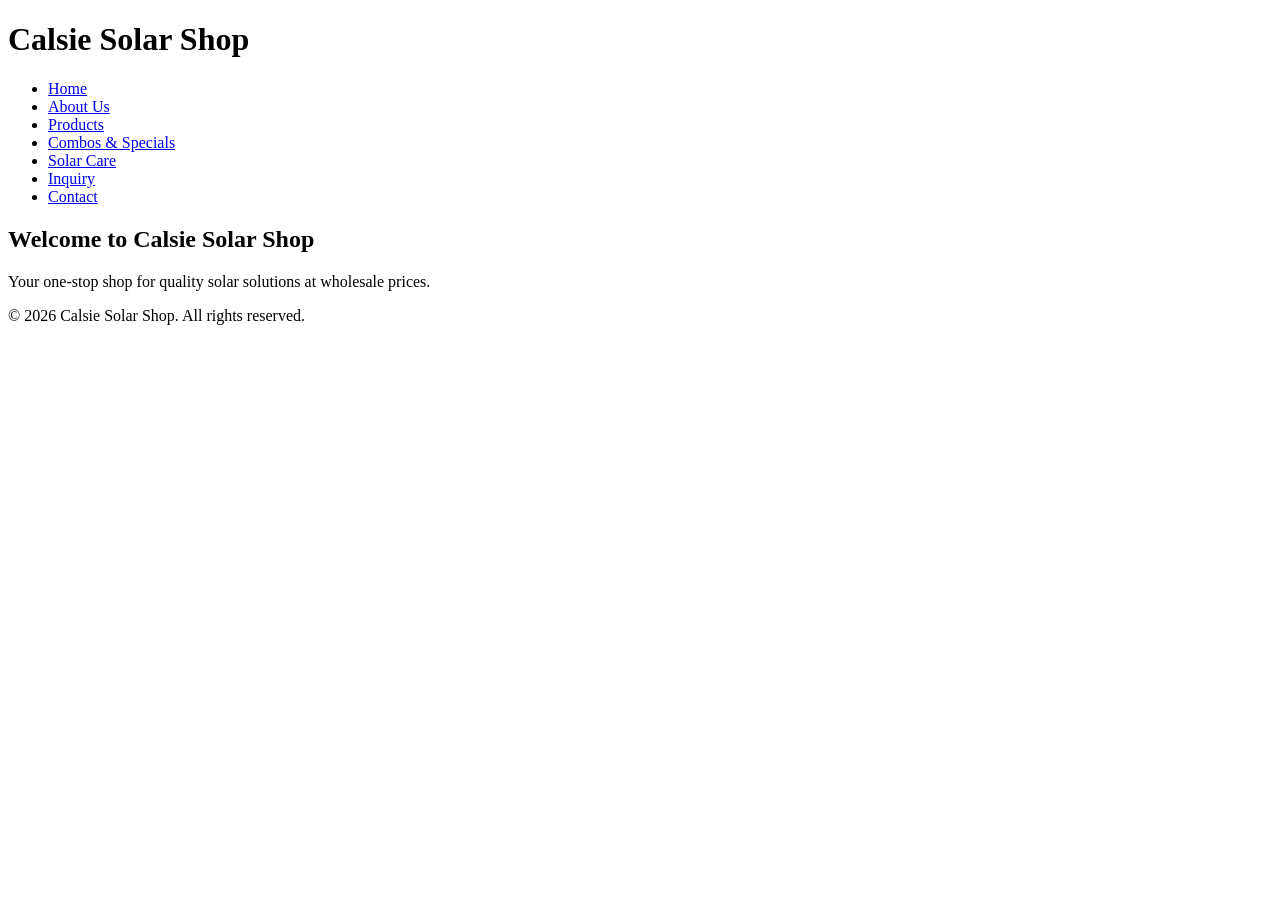
==== index.html @ 4ae5d896 "Initial Calsie Solar Shop website" ====
<!DOCTYPE html>
<html lang="en">
<head>
    <meta charset="UTF-8">
    <meta name="viewport" content="width=device-width, initial-scale=1.0">
    <meta name="description" content="Kelsey Solar Shop - Your one-stop shop for quality solar products and solutions at wholesale prices.">
    <title>Calsie Solar Shop | Home</title>
</head>
<body>

    <header>
        <h1>Calsie Solar Shop</h1>

       <nav>
            <ul>
                <li><a href="index.html">Home</a></li>
                <li><a href="about.html">About Us</a></li>
                <li><a href="products.html">Products</a></li>
                <li><a href="specials.html">Combos & Specials</a></li>
                <li><a href="solar-care.html">Solar Care</a></li>
                <li><a href="inquiry.html">Inquiry</a></li>
                <li><a href="contact.html">Contact</a></li>
            </ul>
        </nav>
    </header>

    <main>

        <section>
            <h2>Welcome to Calsie Solar Shop</h2>
            <p>Your one-stop shop for quality solar solutions at wholesale prices.</p>
        </section>

    </main>

    <footer>
        <p>&copy; 2026 Calsie Solar Shop. All rights reserved.</p>
    </footer>

</body>
</html>
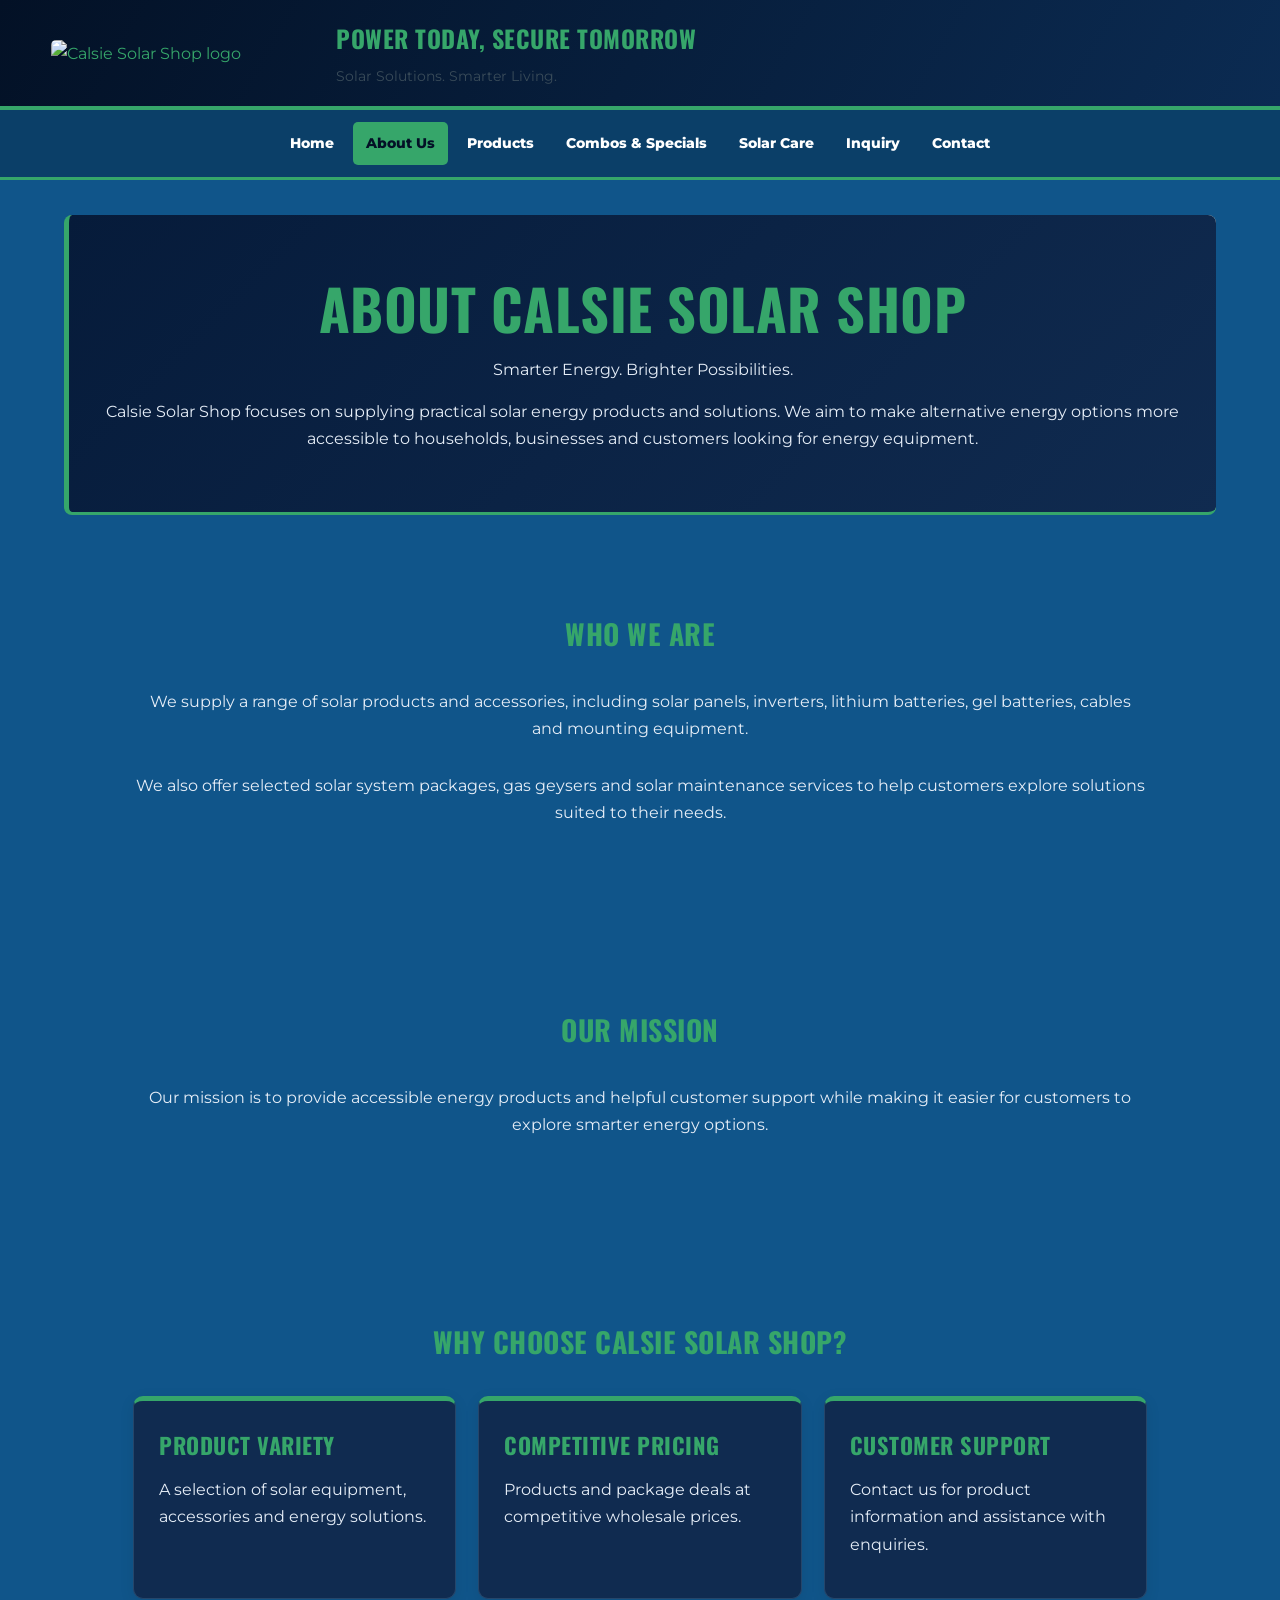
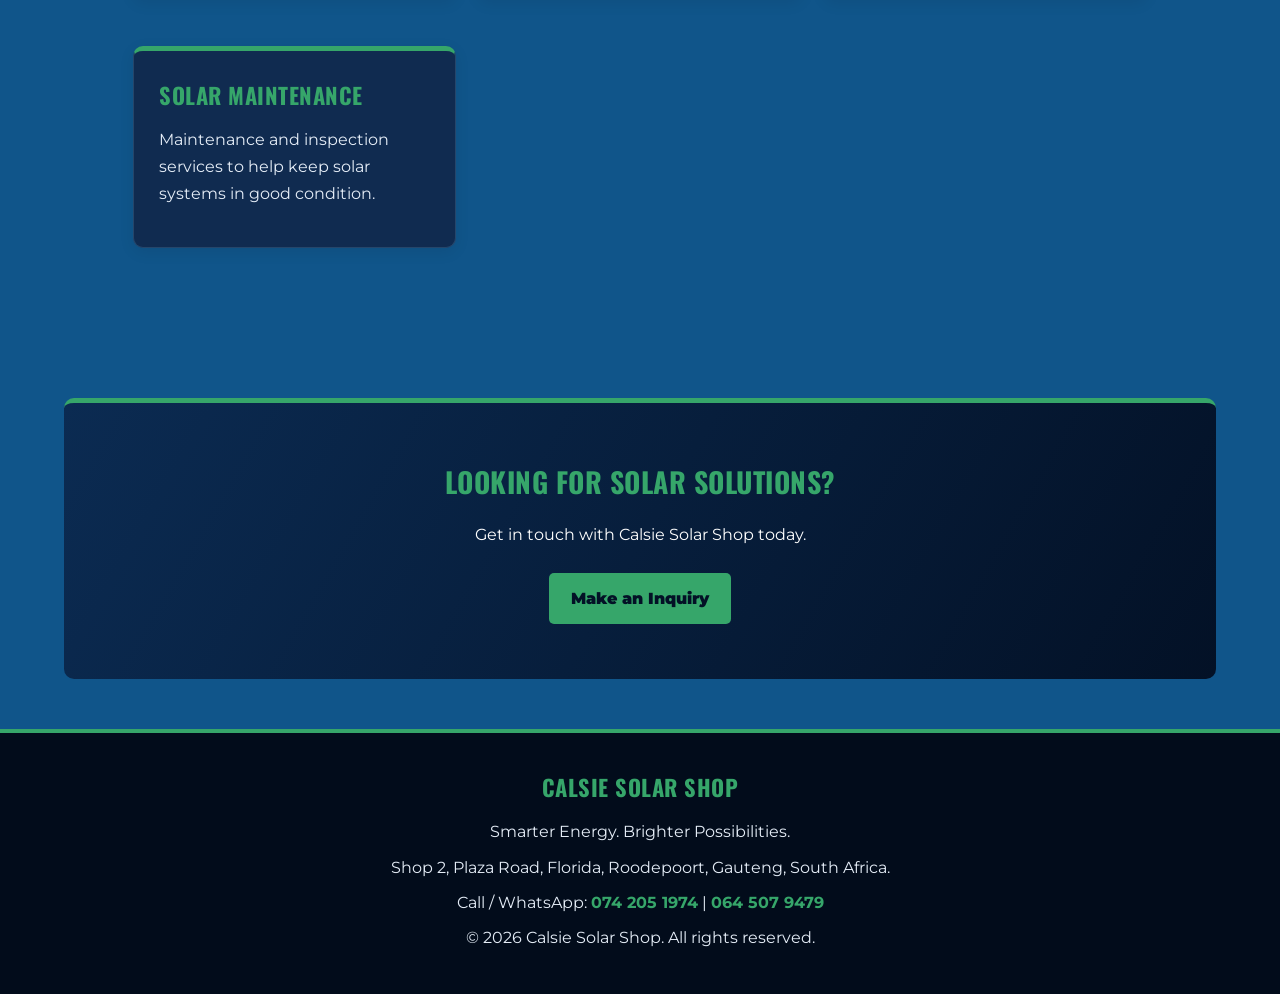
==== commit 8c2cece0: "Update Calsie website design and all pages" ====
--- a/index.html
+++ b/index.html
@@ -3,39 +3,101 @@
 <head>
     <meta charset="UTF-8">
     <meta name="viewport" content="width=device-width, initial-scale=1.0">
-    <meta name="description" content="Kelsey Solar Shop - Your one-stop shop for quality solar products and solutions at wholesale prices.">
-    <title>Calsie Solar Shop | Home</title>
+    <meta name="description" content="Learn more about Calsie Solar Shop and its solar energy products and services.">
+    <title>About Us | Calsie Solar Shop</title>
+    <link rel="stylesheet" href="css/style.css">
 </head>
 <body>
 
-    <header>
-        <h1>Calsie Solar Shop</h1>
+<header class="site-header">
+    <div class="header-brand">
+        <a href="index.html" class="brand-logo">
+            <img src="images/calsie-logo.jpg" alt="Calsie Solar Shop logo">
+        </a>
+        <div class="brand-copy">
+            <h1>Power Today, Secure Tomorrow</h1>
+            <p>Solar Solutions. Smarter Living.</p>
+        </div>
+    </div>
+</header>
 
-       <nav>
-            <ul>
-                <li><a href="index.html">Home</a></li>
-                <li><a href="about.html">About Us</a></li>
-                <li><a href="products.html">Products</a></li>
-                <li><a href="specials.html">Combos & Specials</a></li>
-                <li><a href="solar-care.html">Solar Care</a></li>
-                <li><a href="inquiry.html">Inquiry</a></li>
-                <li><a href="contact.html">Contact</a></li>
-            </ul>
-        </nav>
-    </header>
+<nav class="main-navigation">
+    <ul>
+        <li><a href="index.html">Home</a></li>
+        <li><a href="about.html" class="active">About Us</a></li>
+        <li><a href="products.html">Products</a></li>
+        <li><a href="specials.html">Combos &amp; Specials</a></li>
+        <li><a href="solar-care.html">Solar Care</a></li>
+        <li><a href="inquiry.html">Inquiry</a></li>
+        <li><a href="contact.html">Contact</a></li>
+    </ul>
+</nav>
 
-    <main>
+<main>
 
-        <section>
-            <h2>Welcome to Calsie Solar Shop</h2>
-            <p>Your one-stop shop for quality solar solutions at wholesale prices.</p>
-        </section>
+    <section class="welcome-section">
+        <h1>About Calsie Solar Shop</h1>
+        <p>Smarter Energy. Brighter Possibilities.</p>
+        <p>Calsie Solar Shop focuses on supplying practical solar energy products and solutions. We aim to make alternative energy options more accessible to households, businesses and customers looking for energy equipment.</p>
+    </section>
 
-    </main>
+    <section class="featured-section">
+        <h2>Who We Are</h2>
+        <p>We supply a range of solar products and accessories, including solar panels, inverters, lithium batteries, gel batteries, cables and mounting equipment.</p>
+        <p>We also offer selected solar system packages, gas geysers and solar maintenance services to help customers explore solutions suited to their needs.</p>
+    </section>
 
-    <footer>
-        <p>&copy; 2026 Calsie Solar Shop. All rights reserved.</p>
-    </footer>
+    <section class="featured-section">
+        <h2>Our Mission</h2>
+        <p>Our mission is to provide accessible energy products and helpful customer support while making it easier for customers to explore smarter energy options.</p>
+    </section>
+
+    <section class="featured-section">
+        <h2>Why Choose Calsie Solar Shop?</h2>
+
+        <div class="feature-grid">
+
+            <article class="feature-card">
+                <h3>Product Variety</h3>
+                <p>A selection of solar equipment, accessories and energy solutions.</p>
+            </article>
+
+            <article class="feature-card">
+                <h3>Competitive Pricing</h3>
+                <p>Products and package deals at competitive wholesale prices.</p>
+            </article>
+
+            <article class="feature-card">
+                <h3>Customer Support</h3>
+                <p>Contact us for product information and assistance with enquiries.</p>
+            </article>
+
+            <article class="feature-card">
+                <h3>Solar Maintenance</h3>
+                <p>Maintenance and inspection services to help keep solar systems in good condition.</p>
+            </article>
+
+        </div>
+    </section>
+
+    <section class="contact-cta">
+        <h2>Looking for Solar Solutions?</h2>
+        <p>Get in touch with Calsie Solar Shop today.</p>
+        <a href="inquiry.html" class="button-light">Make an Inquiry</a>
+    </section>
+
+</main>
+
+<footer class="site-footer">
+    <h3>Calsie Solar Shop</h3>
+    <p>Smarter Energy. Brighter Possibilities.</p>
+    <p>Shop 2, Plaza Road, Florida, Roodepoort, Gauteng, South Africa.</p>
+    <p>Call / WhatsApp:
+        <a href="tel:+27742051974">074 205 1974</a> |
+        <a href="tel:+27645079479">064 507 9479</a>
+    </p>
+    <p>&copy; 2026 Calsie Solar Shop. All rights reserved.</p>
+</footer>
 
 </body>
 </html>
--- a/css/style.css
+++ b/css/style.css
@@ -0,0 +1,1192 @@
+@import url('https://fonts.googleapis.com/css2?family=Montserrat:wght@400;500;600;700;800;900&family=Oswald:wght@400;500;600;700&display=swap');
+/* =========================================
+   CALSIE SOLAR SHOP
+   Main Website Stylesheet
+   ========================================= */
+
+/* 1. COLOUR PALETTE */
+
+:root {
+    --primary-green: #39D353;
+    --dark-green: #168A3A;
+    --light-green: #E2FFE8;
+
+    --primary-blue: #061B3A;
+    --dark-blue: #031126;
+    --light-blue: #102B50;
+
+    --dark-navy: #031126;
+    --text-color: #F5F7FA;
+    --light-grey: #102B50;
+    --white: #FFFFFF;
+    --border-color: #25466B;
+
+    --accent-red: #E51D2A;
+    --shadow: 0 5px 20px rgba(0, 0, 0, 0.3);
+}
+
+
+/* 2. GENERAL PAGE SETTINGS */
+
+* {
+    margin: 0;
+    padding: 0;
+    box-sizing: border-box;
+}
+
+html {
+    scroll-behavior: smooth;
+}
+
+body {
+    font-family: Arial, Helvetica, sans-serif;
+    background-color: var(--white);
+    color: var(--text-color);
+    line-height: 1.7;
+    font-size: 16px;
+}
+
+img {
+    max-width: 100%;
+    height: auto;
+    display: block;
+}
+
+a {
+    color: var(--primary-blue);
+    text-decoration: none;
+}
+
+a:hover {
+    color: var(--dark-green);
+}
+
+
+/* 3. HEADER */
+
+header {
+    background-color: var(--white);
+    padding: 20px 5%;
+    border-bottom: 3px solid var(--primary-green);
+    box-shadow: var(--shadow);
+}
+
+header h1 {
+    color: var(--dark-green);
+    font-size: 30px;
+    margin-bottom: 12px;
+}
+
+
+/* 4. NAVIGATION BAR */
+
+nav {
+    background-color: var(--dark-green);
+    padding: 15px 5%;
+}
+
+nav ul {
+    list-style: none;
+    display: flex;
+    justify-content: center;
+    align-items: center;
+    flex-wrap: wrap;
+    gap: 10px;
+}
+
+nav ul li a {
+    color: var(--white);
+    font-weight: bold;
+    padding: 10px 15px;
+    display: block;
+    border-radius: 5px;
+    transition: 0.3s ease;
+}
+
+nav ul li a:hover {
+    background-color: var(--primary-blue);
+    color: var(--white);
+}
+
+
+/* 5. MAIN CONTENT */
+
+main {
+    width: 90%;
+    max-width: 1200px;
+    margin: 35px auto;
+}
+
+section {
+    margin-bottom: 40px;
+}
+
+section h2 {
+    color: var(--dark-green);
+    font-size: 28px;
+    margin-bottom: 15px;
+}
+
+h3 {
+    color: var(--dark-blue);
+    font-size: 21px;
+    margin-bottom: 12px;
+}
+
+p {
+    margin-bottom: 15px;
+}
+
+
+/* 6. HOME PAGE INTRODUCTION */
+
+main > section:first-child {
+    background-color: var(--light-green);
+    padding: 45px 35px;
+    border-left: 5px solid var(--primary-green);
+    border-radius: 8px;
+}
+
+main > section:first-child h2 {
+    font-size: 34px;
+}
+
+
+/* 7. PRODUCT AND SERVICE CARDS */
+
+article {
+    background-color: var(--white);
+    border: 1px solid var(--border-color);
+    border-radius: 10px;
+    padding: 25px;
+    margin-bottom: 25px;
+    box-shadow: var(--shadow);
+    transition: transform 0.3s ease;
+}
+
+article:hover {
+    transform: translateY(-4px);
+}
+
+article h3 {
+    color: var(--dark-green);
+}
+
+article ul {
+    padding-left: 25px;
+    margin: 15px 0;
+}
+
+article li {
+    margin-bottom: 7px;
+}
+
+
+/* 8. PRICES */
+
+article h2 {
+    color: var(--primary-green);
+    font-size: 27px;
+    margin: 15px 0;
+}
+
+
+/* 9. BLACK FRIDAY SPECIALS */
+
+#black-friday {
+    background-color: var(--light-blue);
+    padding: 30px;
+    border-radius: 10px;
+    border-top: 5px solid var(--primary-blue);
+}
+
+#black-friday > h2 {
+    color: var(--dark-blue);
+    text-align: center;
+    font-size: 32px;
+}
+
+#black-friday > p {
+    text-align: center;
+}
+
+#black-friday article {
+    border-top: 4px solid var(--primary-green);
+}
+
+#black-friday article h2 {
+    color: var(--primary-blue);
+}
+
+
+/* 10. BUTTONS AND LINKS */
+
+button,
+input[type="submit"],
+input[type="reset"] {
+    background-color: var(--primary-green);
+    color: var(--white);
+    border: none;
+    padding: 12px 22px;
+    border-radius: 5px;
+    font-size: 16px;
+    font-weight: bold;
+    cursor: pointer;
+    transition: 0.3s ease;
+}
+
+button:hover,
+input[type="submit"]:hover,
+input[type="reset"]:hover {
+    background-color: var(--dark-blue);
+}
+
+article a,
+main section a {
+    display: inline-block;
+    background-color: var(--primary-blue);
+    color: var(--white);
+    padding: 10px 18px;
+    border-radius: 5px;
+    margin-top: 10px;
+    font-weight: bold;
+}
+
+article a:hover,
+main section a:hover {
+    background-color: var(--dark-green);
+    color: var(--white);
+}
+
+
+/* 11. FORMS */
+
+form {
+    background-color: var(--light-grey);
+    padding: 30px;
+    border-radius: 10px;
+    max-width: 750px;
+    margin: 25px auto;
+}
+
+label {
+    display: block;
+    font-weight: bold;
+    color: var(--dark-navy);
+    margin-bottom: 7px;
+}
+
+input,
+select,
+textarea {
+    width: 100%;
+    padding: 12px;
+    margin-bottom: 20px;
+    border: 1px solid var(--border-color);
+    border-radius: 5px;
+    font-size: 16px;
+    font-family: inherit;
+}
+
+input:focus,
+select:focus,
+textarea:focus {
+    outline: 2px solid var(--primary-blue);
+    border-color: var(--primary-blue);
+}
+
+textarea {
+    min-height: 130px;
+    resize: vertical;
+}
+
+
+/* 12. CONTACT INFORMATION */
+
+address {
+    font-style: normal;
+    background-color: var(--light-green);
+    padding: 25px;
+    border-radius: 8px;
+}
+
+
+/* 13. FOOTER */
+
+footer {
+    background-color: var(--dark-navy);
+    color: var(--white);
+    text-align: center;
+    padding: 30px 15px;
+    margin-top: 50px;
+}
+
+footer p {
+    margin-bottom: 8px;
+}
+
+footer a {
+    color: #A9D9F5;
+}
+
+footer a:hover {
+    color: var(--white);
+}
+
+
+/* 14. TABLETS */
+
+@media screen and (max-width: 768px) {
+
+    header {
+        text-align: center;
+    }
+
+    header h1 {
+        font-size: 25px;
+    }
+
+    nav ul {
+        flex-direction: column;
+        gap: 3px;
+    }
+
+    nav ul li {
+        width: 100%;
+        text-align: center;
+    }
+
+    main {
+        width: 94%;
+    }
+
+    section h2 {
+        font-size: 24px;
+    }
+
+    main > section:first-child {
+        padding: 30px 20px;
+    }
+
+    #black-friday {
+        padding: 18px;
+    }
+
+}
+
+
+/* 15. MOBILE PHONES */
+
+@media screen and (max-width: 480px) {
+
+    body {
+        font-size: 15px;
+    }
+
+    header h1 {
+        font-size: 22px;
+    }
+
+    nav ul li a {
+        padding: 9px;
+    }
+
+    main {
+        width: 92%;
+        margin: 20px auto;
+    }
+
+    main > section:first-child h2 {
+        font-size: 25px;
+    }
+
+    article {
+        padding: 18px;
+    }
+
+    article h2 {
+        font-size: 23px;
+    }
+
+    form {
+        padding: 20px;
+    }
+
+    #black-friday > h2 {
+        font-size: 25px;
+    }
+
+}
+/* =========================================
+   CALSIE SOLAR SHOP - UPDATED DESIGN
+   Blue-primary colour scheme
+   ========================================= */
+
+/* UPDATED COLOUR PALETTE */
+
+:root {
+    --primary-green: #36A66A;
+    --dark-green: #237B4A;
+    --light-green: #E4F3E9;
+
+    --primary-blue: #10558A;
+    --dark-blue: #0B3F68;
+    --light-blue: #EAF2F8;
+
+    --dark-navy: #102B40;
+    --text-color: #394B59;
+    --light-grey: #F4F7F8;
+    --white: #FFFFFF;
+
+    --border-color: #DCE4E8;
+
+    --shadow: 0 4px 15px rgba(0, 0, 0, 0.08);
+}
+
+
+/* HEADER */
+
+.site-header {
+    background-color: var(--white);
+    padding: 22px 5%;
+    border-bottom: 3px solid var(--primary-green);
+    box-shadow: var(--shadow);
+}
+
+.header-brand {
+    max-width: 1200px;
+    margin: auto;
+}
+
+.brand-name {
+    color: var(--primary-blue);
+    font-size: 30px;
+    font-weight: bold;
+}
+
+.brand-name span {
+    color: var(--dark-blue);
+}
+
+.header-brand p {
+    color: var(--text-color);
+    margin: 5px 0 0;
+}
+
+
+/* HORIZONTAL NAVIGATION */
+
+.main-navigation {
+    background-color: var(--primary-blue);
+    padding: 12px 3%;
+    position: relative;
+    z-index: 10;
+}
+
+.main-navigation ul {
+    display: flex;
+    flex-direction: row;
+    justify-content: center;
+    align-items: center;
+    flex-wrap: wrap;
+    gap: 5px;
+    list-style: none;
+    margin: 0;
+    padding: 0;
+}
+
+.main-navigation ul li {
+    width: auto;
+}
+
+.main-navigation ul li a {
+    display: block;
+    color: var(--white);
+    padding: 10px 13px;
+    font-size: 14px;
+    font-weight: bold;
+    border-radius: 5px;
+    transition: background-color 0.3s ease;
+}
+
+.main-navigation ul li a:hover,
+.main-navigation ul li a.active {
+    background-color: var(--dark-blue);
+    color: var(--white);
+}
+
+
+/* HERO SECTION */
+
+.hero-section {
+    background: linear-gradient(
+        120deg,
+        var(--dark-blue),
+        var(--primary-blue)
+    );
+    color: var(--white);
+    padding: 80px 8%;
+    border-radius: 12px;
+    margin-bottom: 40px;
+}
+
+.hero-content {
+    max-width: 800px;
+}
+
+.hero-label,
+.promotion-label {
+    color: #B8E8CE;
+    font-weight: bold;
+    letter-spacing: 2px;
+    font-size: 13px;
+}
+
+.hero-section h1 {
+    color: var(--white);
+    font-size: clamp(32px, 5vw, 48px);
+    line-height: 1.2;
+    margin-bottom: 20px;
+}
+
+.hero-section p {
+    color: var(--white);
+    font-size: 17px;
+}
+
+.hero-buttons {
+    display: flex;
+    flex-wrap: wrap;
+    gap: 12px;
+    margin-top: 25px;
+}
+
+
+/* BUTTONS */
+
+.button-primary,
+.button-secondary,
+.button-light {
+    display: inline-block;
+    padding: 12px 22px;
+    border-radius: 5px;
+    font-weight: bold;
+    text-decoration: none;
+    transition: 0.3s ease;
+}
+
+.button-primary {
+    background-color: var(--primary-blue);
+    color: var(--white);
+}
+
+.button-primary:hover {
+    background-color: var(--dark-blue);
+    color: var(--white);
+}
+
+.button-secondary {
+    background-color: var(--white);
+    color: var(--dark-blue);
+}
+
+.button-secondary:hover {
+    background-color: var(--light-green);
+    color: var(--dark-blue);
+}
+
+.button-light {
+    background-color: var(--white);
+    color: var(--dark-blue);
+}
+
+.button-light:hover {
+    background-color: var(--light-green);
+    color: var(--dark-blue);
+}
+
+
+/* WELCOME SECTION */
+
+.welcome-section {
+    background-color: var(--light-blue);
+    padding: 35px;
+    border-left: 5px solid var(--primary-blue);
+    border-radius: 8px;
+}
+
+.welcome-section h2 {
+    color: var(--dark-blue);
+}
+
+
+/* PRODUCT GRID */
+
+.featured-section {
+    text-align: center;
+    padding: 30px 0;
+}
+
+.featured-section > p {
+    margin-bottom: 30px;
+}
+
+.feature-grid {
+    display: grid;
+    grid-template-columns: repeat(3, 1fr);
+    gap: 22px;
+    margin: 25px 0;
+    text-align: left;
+}
+
+.feature-card {
+    background-color: var(--white);
+    border: 1px solid var(--border-color);
+    border-top: 4px solid var(--primary-blue);
+    border-radius: 9px;
+    padding: 25px;
+    box-shadow: var(--shadow);
+    transition: transform 0.3s ease;
+}
+
+.feature-card:hover {
+    transform: translateY(-5px);
+    border-top-color: var(--primary-green);
+}
+
+.feature-card h3 {
+    color: var(--dark-blue);
+}
+
+
+/* BLACK FRIDAY PROMOTION */
+
+.promotion-section {
+    background: linear-gradient(
+        120deg,
+        var(--primary-blue),
+        var(--dark-blue)
+    );
+    color: var(--white);
+    padding: 45px 35px;
+    border-radius: 10px;
+    text-align: center;
+}
+
+.promotion-section h2,
+.promotion-section h3 {
+    color: var(--white);
+}
+
+.promotion-section p {
+    color: var(--white);
+}
+
+
+/* SOLAR CARE */
+
+.solar-care-section {
+    background-color: var(--light-green);
+    padding: 35px;
+    border-radius: 10px;
+    border-left: 5px solid var(--primary-green);
+}
+
+.solar-care-section h2 {
+    color: var(--dark-blue);
+}
+
+.solar-care-section ul {
+    padding-left: 25px;
+    margin-bottom: 20px;
+}
+
+
+/* CONTACT CALL TO ACTION */
+
+.contact-cta {
+    background-color: var(--dark-blue);
+    color: var(--white);
+    padding: 45px 30px;
+    text-align: center;
+    border-radius: 10px;
+}
+
+.contact-cta h2 {
+    color: var(--white);
+}
+
+.contact-cta p {
+    color: var(--white);
+}
+
+
+/* FOOTER */
+
+.site-footer {
+    background-color: var(--dark-navy);
+    color: var(--white);
+    text-align: center;
+    padding: 35px 15px;
+    margin-top: 50px;
+}
+
+.site-footer h3 {
+    color: var(--white);
+}
+
+.site-footer a {
+    color: #A9D9F5;
+}
+
+.site-footer a:hover {
+    color: var(--primary-green);
+}
+
+
+/* TABLET RESPONSIVENESS */
+
+@media screen and (max-width: 900px) {
+
+    .main-navigation ul {
+        gap: 2px;
+    }
+
+    .main-navigation ul li a {
+        padding: 9px 10px;
+        font-size: 13px;
+    }
+
+    .feature-grid {
+        grid-template-columns: repeat(2, 1fr);
+    }
+
+}
+
+
+/* MOBILE RESPONSIVENESS */
+
+@media screen and (max-width: 600px) {
+
+    .main-navigation ul {
+        justify-content: center;
+    }
+
+    .main-navigation ul li {
+        width: auto;
+    }
+
+    .main-navigation ul li a {
+        padding: 9px 10px;
+        font-size: 12px;
+    }
+
+    .feature-grid {
+        grid-template-columns: 1fr;
+    }
+
+    .hero-section {
+        padding: 45px 22px;
+    }
+
+    .hero-section h1 {
+        font-size: 32px;
+    }
+
+    .hero-buttons {
+        flex-direction: column;
+    }
+
+    .hero-buttons a {
+        text-align: center;
+    }
+
+    .welcome-section,
+    .solar-care-section {
+        padding: 25px 20px;
+    }
+
+    .promotion-section,
+    .contact-cta {
+        padding: 35px 20px;
+    }
+
+}
+/* Stronger green accents */
+
+.site-header {
+    border-bottom: 4px solid var(--primary-green);
+}
+
+.main-navigation {
+    background-color: var(--dark-blue);
+    border-bottom: 3px solid var(--primary-green);
+}
+
+.main-navigation ul li a:hover,
+.main-navigation ul li a.active {
+    background-color: var(--primary-green);
+    color: var(--white);
+}
+
+.feature-card {
+    border-top: 4px solid var(--primary-green);
+}
+
+.promotion-section {
+    border-bottom: 5px solid var(--primary-green);
+}
+
+.contact-cta {
+    border-top: 5px solid var(--primary-green);
+}
+
+.button-primary {
+    background-color: var(--primary-blue);
+    border-left: 4px solid var(--primary-green);
+}
+
+.hero-section {
+    border-bottom: 5px solid var(--primary-green);
+}
+/* =================================
+   CALSIE SOLAR SHOP - NEW BRAND LOOK
+================================= */
+
+/* General website */
+body {
+    background-color: var(--primary-blue);
+    color: var(--text-color);
+    font-family: 'Montserrat', sans-serif;
+    margin: 0;
+    line-height: 1.7;
+}
+
+h1, h2, h3, h4 {
+    font-family: 'Oswald', sans-serif;
+    font-weight: 700;
+    text-transform: uppercase;
+    letter-spacing: 0.5px;
+    color: var(--white);
+}
+
+h1 {
+    font-size: clamp(2rem, 5vw, 3.5rem);
+}
+
+h2 {
+    font-size: clamp(1.6rem, 4vw, 2.4rem);
+}
+
+h3 {
+    font-size: 1.4rem;
+}
+
+p, li, label {
+    color: #E5EDF7;
+}
+
+/* Header and logo */
+.site-header {
+    background: linear-gradient(120deg, #031126, #0B2B52);
+    border-bottom: 4px solid var(--primary-green);
+    padding: 18px 4%;
+}
+
+.header-brand {
+    display: flex;
+    align-items: center;
+    justify-content: flex-start;
+    gap: 25px;
+    max-width: 1300px;
+    margin: auto;
+}
+
+.brand-logo {
+    display: block;
+    flex-shrink: 0;
+}
+
+.brand-logo img {
+    display: block;
+    width: 260px;
+    max-width: 100%;
+    height: auto;
+    border-radius: 5px;
+}
+
+.brand-copy h1 {
+    font-size: 1.5rem;
+    color: var(--primary-green);
+    margin: 0 0 5px;
+}
+
+.brand-copy p {
+    margin: 0;
+    font-size: 0.9rem;
+}
+
+/* Navigation */
+.main-navigation {
+    background-color: var(--dark-blue);
+    border-bottom: 3px solid var(--primary-green);
+    padding: 12px 3%;
+}
+
+.main-navigation ul {
+    display: flex;
+    flex-direction: row;
+    justify-content: center;
+    align-items: center;
+    flex-wrap: wrap;
+    gap: 6px;
+    list-style: none;
+    margin: 0;
+    padding: 0;
+}
+
+.main-navigation ul li {
+    width: auto;
+}
+
+.main-navigation ul li a {
+    display: block;
+    color: white;
+    padding: 10px 13px;
+    font-family: 'Montserrat', sans-serif;
+    font-size: 0.85rem;
+    font-weight: 800;
+    text-decoration: none;
+    border-radius: 5px;
+    transition: 0.3s ease;
+}
+
+.main-navigation ul li a:hover,
+.main-navigation ul li a.active {
+    background-color: var(--primary-green);
+    color: #031126;
+}
+
+/* Main content sections */
+main {
+    background-color: var(--primary-blue);
+}
+
+.welcome-section,
+.featured-section {
+    background-color: var(--primary-blue);
+    padding: 55px 6%;
+    text-align: center;
+}
+
+.welcome-section {
+    background: linear-gradient(135deg, #061B3A, #102B50);
+    border-bottom: 3px solid var(--primary-green);
+}
+
+.welcome-section h1 {
+    color: var(--primary-green);
+}
+
+.featured-section h2 {
+    color: var(--primary-green);
+    margin-bottom: 30px;
+}
+
+/* Product and service cards */
+.feature-grid {
+    display: grid;
+    grid-template-columns: repeat(auto-fit, minmax(240px, 1fr));
+    gap: 22px;
+    max-width: 1300px;
+    margin: 30px auto;
+}
+
+.feature-card {
+    background: #102B50;
+    border: 1px solid #25466B;
+    border-top: 5px solid var(--primary-green);
+    border-radius: 10px;
+    padding: 25px;
+    box-shadow: var(--shadow);
+    transition: transform 0.3s ease, border-color 0.3s ease;
+    text-align: left;
+}
+
+.feature-card:hover {
+    transform: translateY(-6px);
+    border-top-color: var(--accent-red);
+}
+
+.feature-card h2,
+.feature-card h3 {
+    color: var(--primary-green);
+}
+
+.feature-card ul {
+    padding-left: 20px;
+}
+
+.feature-card li {
+    margin-bottom: 8px;
+}
+
+/* Promotions */
+.promotion-section {
+    background: linear-gradient(135deg, #031126, #102B50);
+    padding: 55px 6%;
+    border-top: 4px solid var(--primary-green);
+    border-bottom: 5px solid var(--accent-red);
+    text-align: center;
+}
+
+.promotion-section > h2 {
+    color: var(--accent-red);
+    font-size: clamp(2rem, 5vw, 3rem);
+}
+
+/* Call to action sections */
+.contact-cta {
+    background: linear-gradient(120deg, #0B2B52, #031126);
+    border-top: 5px solid var(--primary-green);
+    padding: 55px 6%;
+    text-align: center;
+}
+
+.contact-cta h2 {
+    color: var(--primary-green);
+}
+
+/* Buttons */
+.button-primary {
+    display: inline-block;
+    background-color: var(--primary-green);
+    color: #031126;
+    border: none;
+    border-left: 5px solid var(--accent-red);
+    border-radius: 5px;
+    padding: 12px 22px;
+    font-family: 'Montserrat', sans-serif;
+    font-weight: 900;
+    text-decoration: none;
+    cursor: pointer;
+    transition: 0.3s ease;
+}
+
+.button-primary:hover {
+    background-color: #FFFFFF;
+    color: var(--dark-blue);
+    transform: translateY(-2px);
+}
+
+.button-light {
+    display: inline-block;
+    background-color: var(--primary-green);
+    color: #031126;
+    padding: 12px 22px;
+    border-radius: 5px;
+    font-weight: 900;
+    text-decoration: none;
+}
+
+/* Forms */
+form {
+    max-width: 750px;
+    margin: 30px auto;
+    text-align: left;
+    background-color: #102B50;
+    padding: 30px;
+    border-radius: 10px;
+    border-top: 5px solid var(--primary-green);
+}
+
+form label {
+    display: block;
+    margin: 15px 0 7px;
+    font-weight: 700;
+}
+
+form input,
+form select,
+form textarea {
+    display: block;
+    width: 100%;
+    box-sizing: border-box;
+    padding: 13px;
+    border: 1px solid #52708F;
+    border-radius: 5px;
+    background-color: #F5F7FA;
+    color: #172B40;
+    font-family: 'Montserrat', sans-serif;
+}
+
+form button {
+    margin-top: 20px;
+}
+
+/* Links */
+a {
+    color: var(--primary-green);
+}
+
+a:hover {
+    color: #FFFFFF;
+}
+
+/* Footer */
+.site-footer {
+    background-color: #020C1B;
+    border-top: 4px solid var(--primary-green);
+    padding: 35px 5%;
+    text-align: center;
+}
+
+.site-footer h3 {
+    color: var(--primary-green);
+}
+
+.site-footer a {
+    color: var(--primary-green);
+    font-weight: 700;
+}
+
+/* Mobile responsiveness */
+@media (max-width: 700px) {
+    .header-brand {
+        flex-direction: column;
+        text-align: center;
+        gap: 12px;
+    }
+
+    .brand-logo img {
+        width: 230px;
+    }
+
+    .brand-copy h1 {
+        font-size: 1.3rem;
+    }
+
+    .main-navigation ul {
+        gap: 3px;
+    }
+
+    .main-navigation ul li a {
+        padding: 9px 10px;
+        font-size: 0.75rem;
+    }
+
+    .welcome-section,
+    .featured-section,
+    .promotion-section,
+    .contact-cta {
+        padding: 35px 5%;
+    }
+
+    .feature-grid {
+        grid-template-columns: 1fr;
+    }
+
+    form {
+        padding: 20px;
+    }
+}
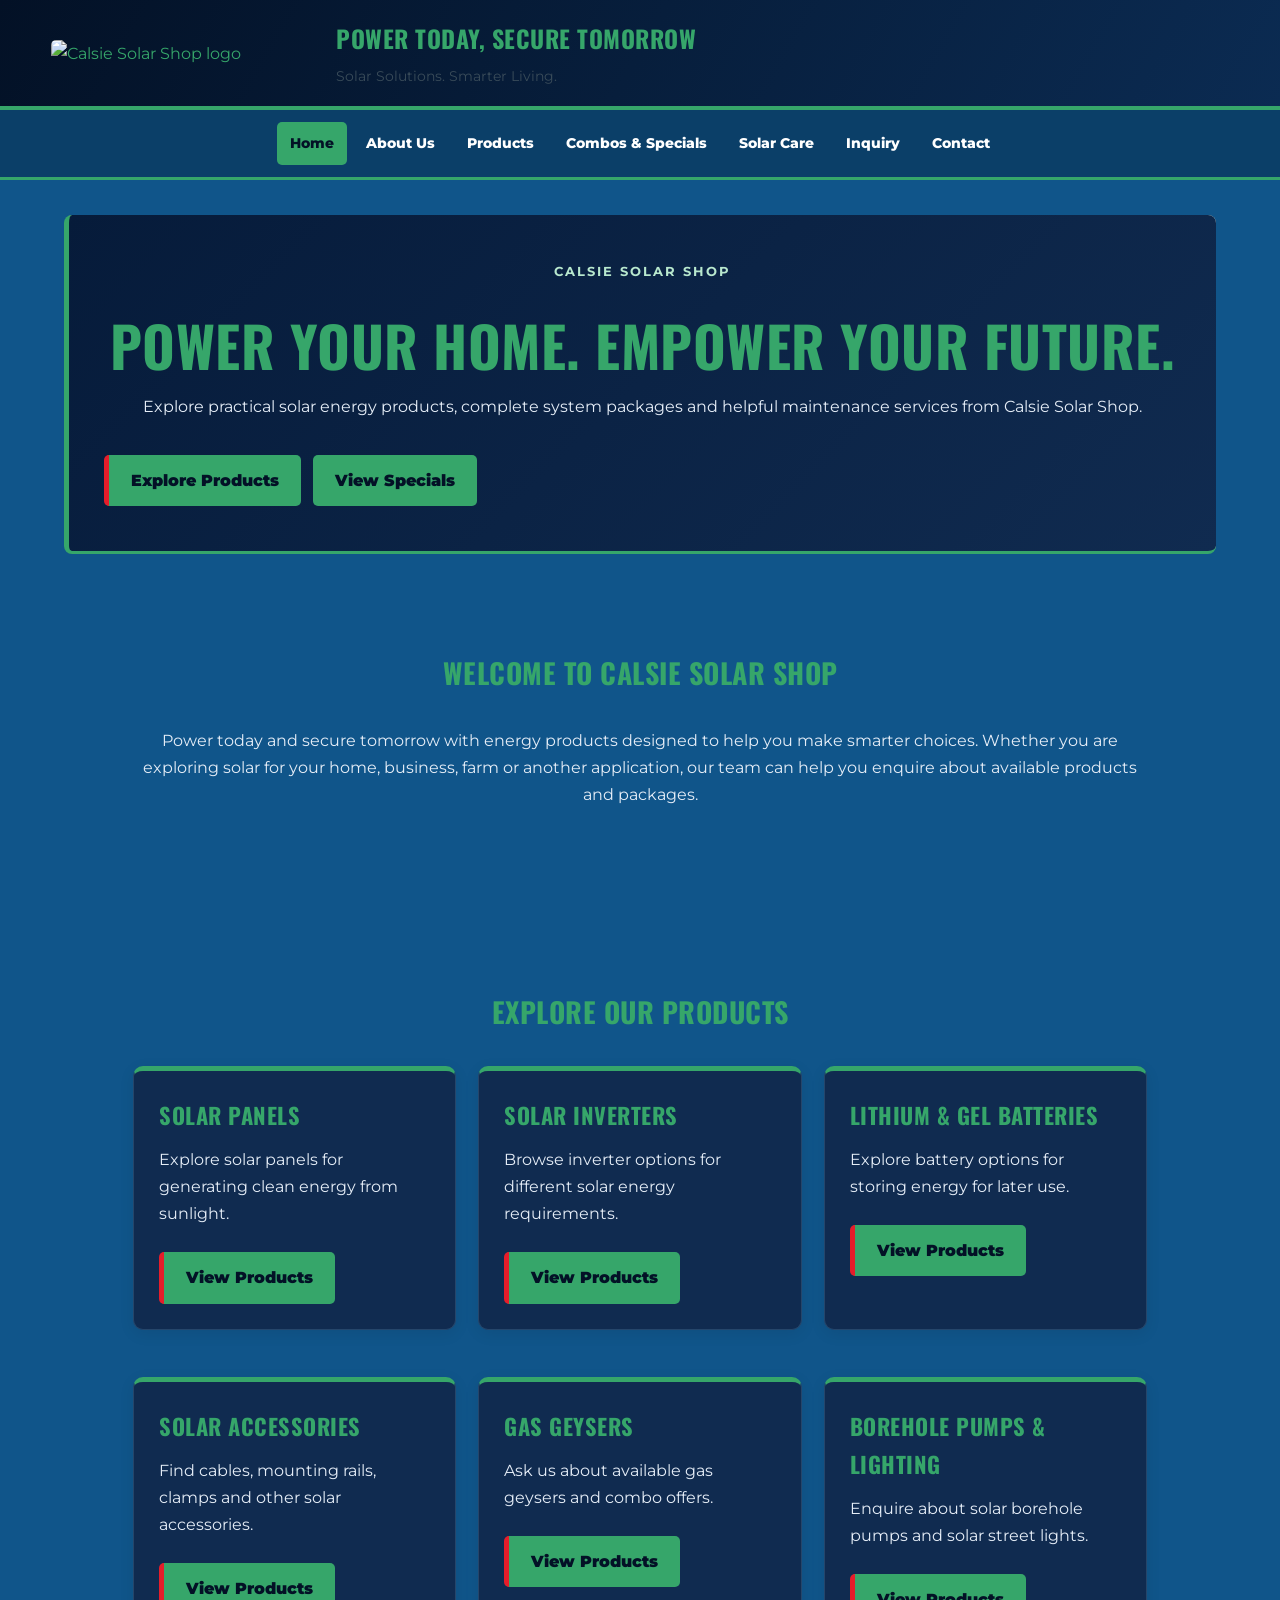
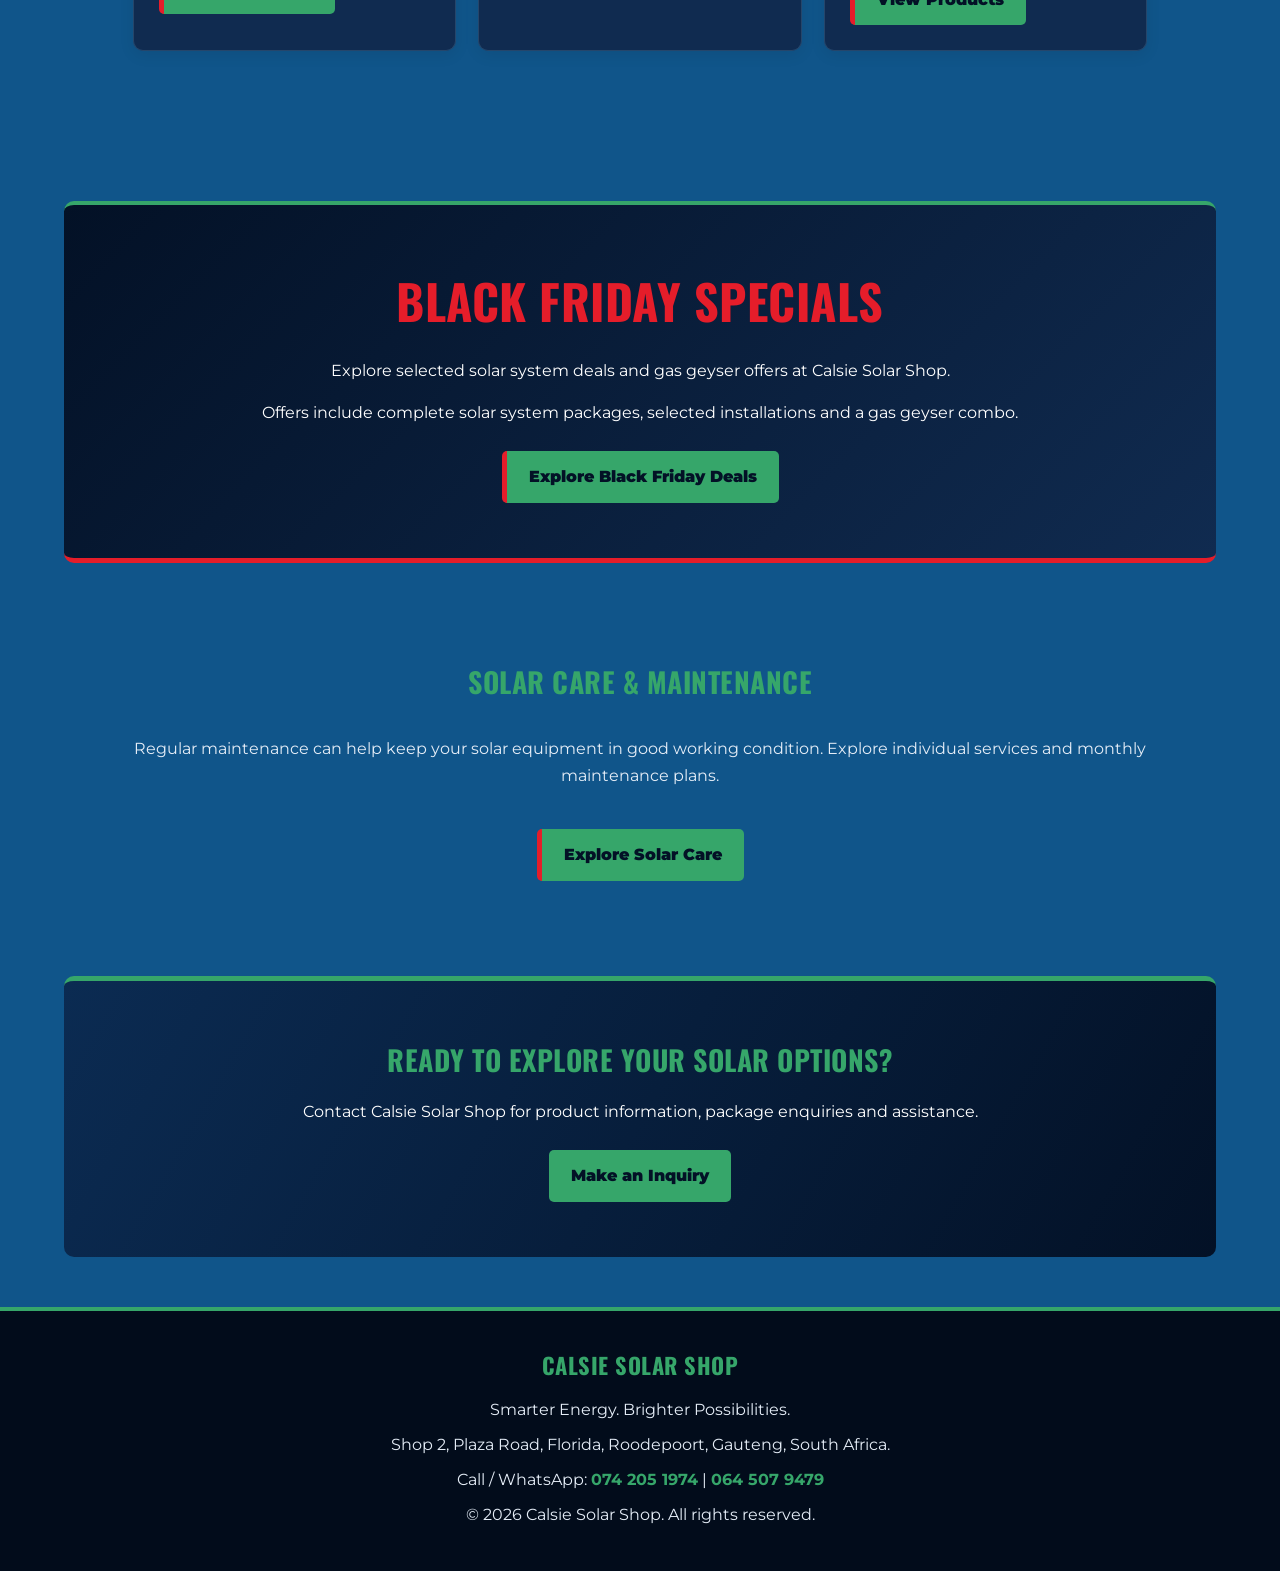
==== commit 7ba46bb6: "Update Calsie website" ====
--- a/index.html
+++ b/index.html
@@ -3,8 +3,8 @@
 <head>
     <meta charset="UTF-8">
     <meta name="viewport" content="width=device-width, initial-scale=1.0">
-    <meta name="description" content="Learn more about Calsie Solar Shop and its solar energy products and services.">
-    <title>About Us | Calsie Solar Shop</title>
+    <meta name="description" content="Calsie Solar Shop supplies solar panels, inverters, batteries and energy solutions in Florida, Roodepoort.">
+    <title>Home | Calsie Solar Shop</title>
     <link rel="stylesheet" href="css/style.css">
 </head>
 <body>
@@ -23,8 +23,8 @@
 
 <nav class="main-navigation">
     <ul>
-        <li><a href="index.html">Home</a></li>
-        <li><a href="about.html" class="active">About Us</a></li>
+        <li><a href="index.html" class="active">Home</a></li>
+        <li><a href="about.html">About Us</a></li>
         <li><a href="products.html">Products</a></li>
         <li><a href="specials.html">Combos &amp; Specials</a></li>
         <li><a href="solar-care.html">Solar Care</a></li>
@@ -36,53 +36,81 @@
 <main>
 
     <section class="welcome-section">
-        <h1>About Calsie Solar Shop</h1>
-        <p>Smarter Energy. Brighter Possibilities.</p>
-        <p>Calsie Solar Shop focuses on supplying practical solar energy products and solutions. We aim to make alternative energy options more accessible to households, businesses and customers looking for energy equipment.</p>
+        <p class="hero-label">CALSIE SOLAR SHOP</p>
+        <h1>Power Your Home. Empower Your Future.</h1>
+        <p>Explore practical solar energy products, complete system packages and helpful maintenance services from Calsie Solar Shop.</p>
+
+        <div class="hero-buttons">
+            <a href="products.html" class="button-primary">Explore Products</a>
+            <a href="specials.html" class="button-light">View Specials</a>
+        </div>
     </section>
 
     <section class="featured-section">
-        <h2>Who We Are</h2>
-        <p>We supply a range of solar products and accessories, including solar panels, inverters, lithium batteries, gel batteries, cables and mounting equipment.</p>
-        <p>We also offer selected solar system packages, gas geysers and solar maintenance services to help customers explore solutions suited to their needs.</p>
+        <h2>Welcome to Calsie Solar Shop</h2>
+        <p>Power today and secure tomorrow with energy products designed to help you make smarter choices. Whether you are exploring solar for your home, business, farm or another application, our team can help you enquire about available products and packages.</p>
     </section>
 
     <section class="featured-section">
-        <h2>Our Mission</h2>
-        <p>Our mission is to provide accessible energy products and helpful customer support while making it easier for customers to explore smarter energy options.</p>
-    </section>
-
-    <section class="featured-section">
-        <h2>Why Choose Calsie Solar Shop?</h2>
+        <h2>Explore Our Products</h2>
 
         <div class="feature-grid">
 
             <article class="feature-card">
-                <h3>Product Variety</h3>
-                <p>A selection of solar equipment, accessories and energy solutions.</p>
+                <h3>Solar Panels</h3>
+                <p>Explore solar panels for generating clean energy from sunlight.</p>
+                <a href="products.html" class="button-primary">View Products</a>
             </article>
 
             <article class="feature-card">
-                <h3>Competitive Pricing</h3>
-                <p>Products and package deals at competitive wholesale prices.</p>
+                <h3>Solar Inverters</h3>
+                <p>Browse inverter options for different solar energy requirements.</p>
+                <a href="products.html" class="button-primary">View Products</a>
             </article>
 
             <article class="feature-card">
-                <h3>Customer Support</h3>
-                <p>Contact us for product information and assistance with enquiries.</p>
+                <h3>Lithium &amp; Gel Batteries</h3>
+                <p>Explore battery options for storing energy for later use.</p>
+                <a href="products.html" class="button-primary">View Products</a>
             </article>
 
             <article class="feature-card">
-                <h3>Solar Maintenance</h3>
-                <p>Maintenance and inspection services to help keep solar systems in good condition.</p>
+                <h3>Solar Accessories</h3>
+                <p>Find cables, mounting rails, clamps and other solar accessories.</p>
+                <a href="products.html" class="button-primary">View Products</a>
+            </article>
+
+            <article class="feature-card">
+                <h3>Gas Geysers</h3>
+                <p>Ask us about available gas geysers and combo offers.</p>
+                <a href="products.html" class="button-primary">View Products</a>
+            </article>
+
+            <article class="feature-card">
+                <h3>Borehole Pumps &amp; Lighting</h3>
+                <p>Enquire about solar borehole pumps and solar street lights.</p>
+                <a href="products.html" class="button-primary">View Products</a>
             </article>
 
         </div>
     </section>
 
+    <section class="promotion-section">
+        <h2>Black Friday Specials</h2>
+        <p>Explore selected solar system deals and gas geyser offers at Calsie Solar Shop.</p>
+        <p>Offers include complete solar system packages, selected installations and a gas geyser combo.</p>
+        <a href="specials.html#black-friday" class="button-primary">Explore Black Friday Deals</a>
+    </section>
+
+    <section class="featured-section">
+        <h2>Solar Care &amp; Maintenance</h2>
+        <p>Regular maintenance can help keep your solar equipment in good working condition. Explore individual services and monthly maintenance plans.</p>
+        <a href="solar-care.html" class="button-primary">Explore Solar Care</a>
+    </section>
+
     <section class="contact-cta">
-        <h2>Looking for Solar Solutions?</h2>
-        <p>Get in touch with Calsie Solar Shop today.</p>
+        <h2>Ready to Explore Your Solar Options?</h2>
+        <p>Contact Calsie Solar Shop for product information, package enquiries and assistance.</p>
         <a href="inquiry.html" class="button-light">Make an Inquiry</a>
     </section>
 
